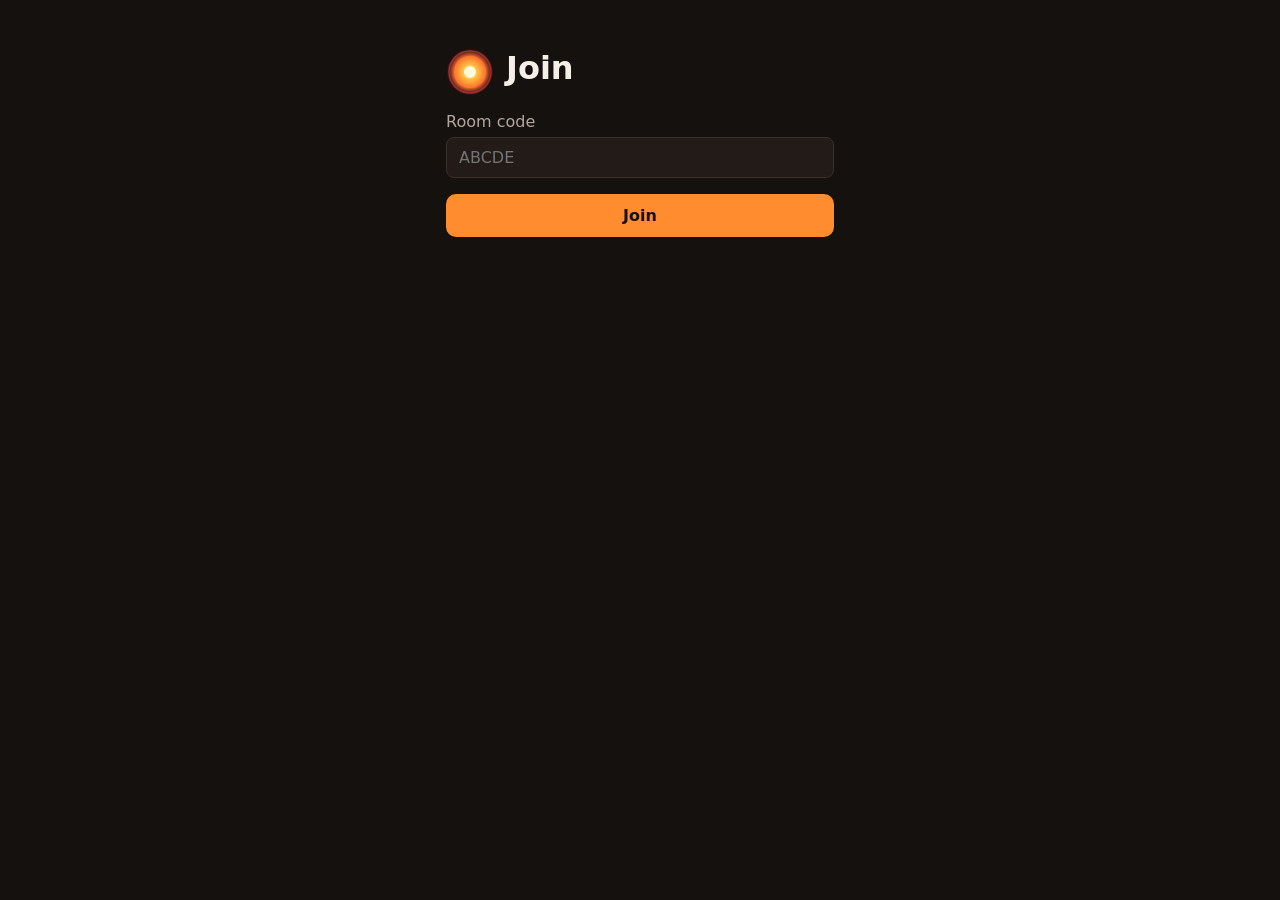
==== web/play.html @ 774c9a34 "Hotzones: live touch voting for facilitated sessions A facilitator starts a room, people join by QR " ====
<!doctype html>
<html lang="en">
<head>
  <meta charset="utf-8">
  <meta name="viewport" content="width=device-width, initial-scale=1, maximum-scale=1, user-scalable=no, viewport-fit=cover">
  <meta name="theme-color" content="#15110f">
  <title>Hotzones</title>
  <link rel="icon" href="logo.svg">
  <link rel="stylesheet" href="css/style.css">
</head>
<body class="play">
  <form id="join" class="panel" hidden>
    <div class="brand"><img src="logo.svg" alt="" width="48" height="48"><h1>Join</h1></div>
    <label class="field">Room code
      <input id="code" autocomplete="off" autocapitalize="characters" maxlength="5" placeholder="ABCDE">
    </label>
    <button>Join</button>
  </form>

  <main id="game" class="game" hidden>
    <canvas id="pad"></canvas>
    <div class="status"><span id="room"></span><span id="people"></span></div>
  </main>

  <section id="message" class="panel" hidden>
    <div class="brand"><img src="logo.svg" alt="" width="48" height="48"><h2 id="message-title"></h2></div>
    <p id="message-text"></p>
  </section>

  <script type="module" src="js/play.js"></script>
</body>
</html>
---- web/css/style.css ----
:root {
  --bg: #15110f;
  --surface: #221b18;
  --line: #3a2f2a;
  --text: #f6efe8;
  --muted: #b3a69c;
  --accent: #ff8c2e;
  --danger: #e8333a;
  font-family: system-ui, -apple-system, "Segoe UI", sans-serif;
  color: var(--text);
  background: var(--bg);
}

* { box-sizing: border-box; }
html, body { margin: 0; height: 100%; }
body { background: var(--bg); }
[hidden] { display: none !important; }

h1, h2 { margin: 0 0 8px; }
p { color: var(--muted); }

button, .button {
  font: inherit;
  font-weight: 600;
  color: var(--bg);
  background: var(--accent);
  border: 0;
  border-radius: 10px;
  padding: 12px 20px;
  cursor: pointer;
  text-decoration: none;
  display: inline-block;
  text-align: center;
}
button.secondary, .button.secondary { color: var(--text); background: var(--surface); border: 1px solid var(--line); }
button.danger { background: var(--danger); color: var(--text); }

input, select {
  font: inherit;
  color: var(--text);
  background: var(--surface);
  border: 1px solid var(--line);
  border-radius: 8px;
  padding: 10px 12px;
}
input[type="range"] { padding: 0; accent-color: var(--accent); }

.panel {
  max-width: 420px;
  margin: 0 auto;
  padding: 48px 16px;
  display: flex;
  flex-direction: column;
  gap: 16px;
}
.brand { display: flex; align-items: center; gap: 12px; }
.field { display: flex; flex-direction: column; gap: 6px; color: var(--muted); }
.error { color: var(--danger); min-height: 1.2em; margin: 0; }

/* Splash */
.splash {
  position: fixed;
  inset: 0;
  z-index: 10;
  display: flex;
  flex-direction: column;
  align-items: center;
  justify-content: center;
  gap: 4px;
  background: var(--bg);
  transition: opacity 0.4s;
}
.splash img { animation: pulse 1.4s ease-in-out infinite; margin-bottom: 12px; }
.splash h1 { font-size: 2.2rem; margin: 0; }
.splash p { margin: 0; }
.splash.hide { opacity: 0; pointer-events: none; }
@keyframes pulse { 50% { transform: scale(1.08); } }

/* Host */
.live {
  height: 100%;
  display: grid;
  grid-template-columns: 1fr 280px;
}
/* The stage is filled by the session's theme (web/themes/). */
.stage { position: relative; min-width: 0; min-height: 0; overflow: hidden; }
.sidebar {
  display: flex;
  flex-direction: column;
  gap: 14px;
  padding: 20px;
  background: var(--surface);
  border-left: 1px solid var(--line);
  overflow-y: auto;
}
.qr img { width: 100%; image-rendering: pixelated; border-radius: 8px; background: #fff; }
.code { font-size: 2.4rem; font-weight: 700; letter-spacing: 0.12em; text-align: center; }
.join-url { font-size: 0.85rem; color: var(--muted); text-align: center; word-break: break-all; }
.stats { font-size: 1.1rem; font-weight: 600; }
.sidebar .spacer { flex: 1; }
.summary { list-style: none; padding: 0; margin: 0; }
.summary li { display: flex; justify-content: space-between; padding: 6px 0; border-bottom: 1px solid var(--line); }

/* Player */
body.play { overscroll-behavior: none; touch-action: none; -webkit-user-select: none; user-select: none; -webkit-touch-callout: none; }
.game { position: fixed; inset: 0; }
.game canvas { width: 100%; height: 100%; display: block; touch-action: none; }
.status {
  position: absolute;
  top: 0;
  left: 0;
  right: 0;
  padding: 8px 16px;
  font-size: 0.85rem;
  color: var(--muted);
  pointer-events: none;
  display: flex;
  justify-content: space-between;
}

@media (max-width: 700px) {
  .live { grid-template-columns: 1fr; grid-template-rows: 1fr auto; }
  .sidebar { border-left: 0; border-top: 1px solid var(--line); }
  .qr { max-width: 160px; margin: 0 auto; }
}
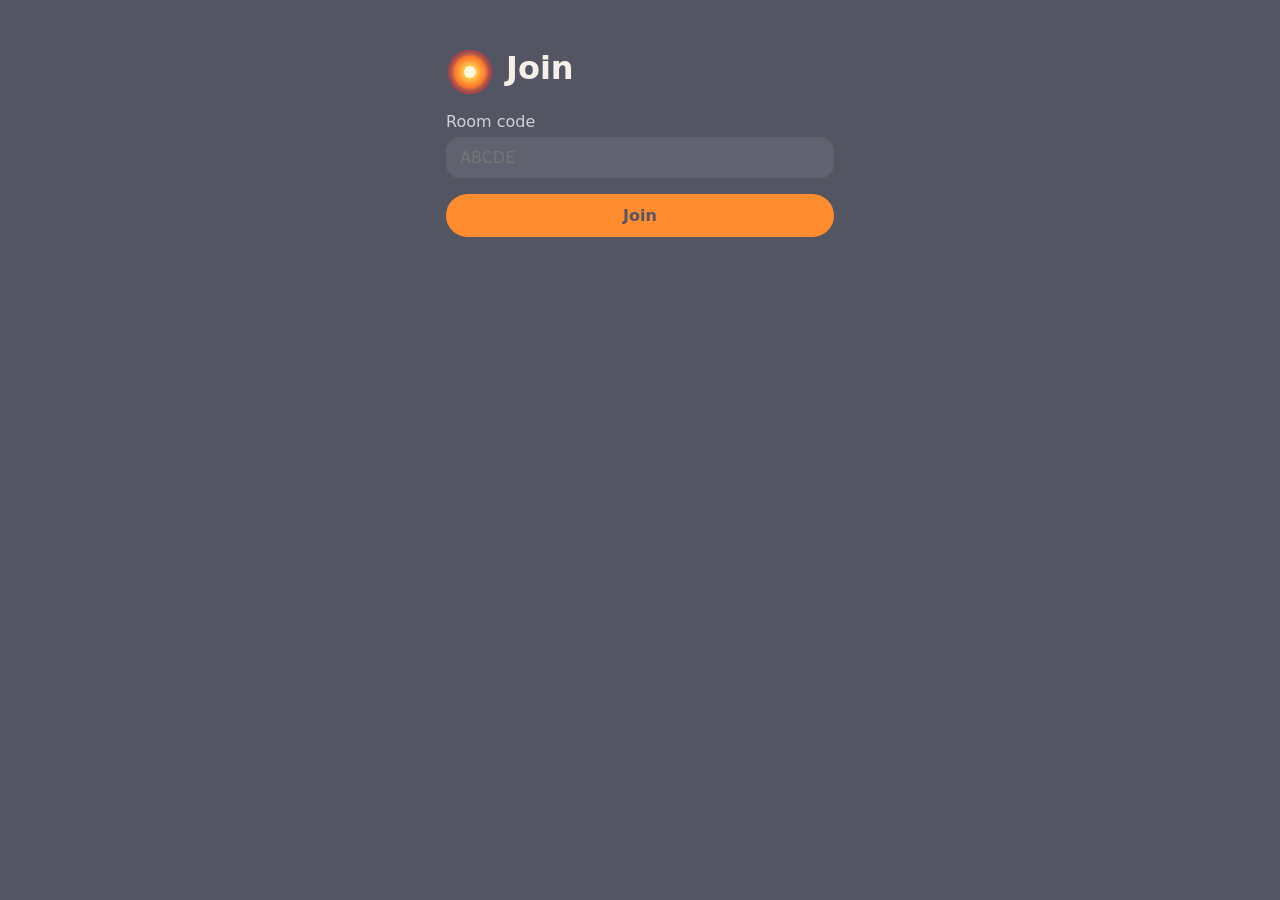
==== commit 2ff2e978: "Our house theme, lighter background, fixed-zone themes hide the count - New theme "Our house": four " ====
--- a/web/play.html
+++ b/web/play.html
@@ -3,7 +3,7 @@
 <head>
   <meta charset="utf-8">
   <meta name="viewport" content="width=device-width, initial-scale=1, maximum-scale=1, user-scalable=no, viewport-fit=cover">
-  <meta name="theme-color" content="#15110f">
+  <meta name="theme-color" content="#545563">
   <title>Hotzones</title>
   <link rel="icon" href="logo.svg">
   <link rel="stylesheet" href="css/style.css">
--- a/web/css/style.css
+++ b/web/css/style.css
@@ -1,9 +1,9 @@
 :root {
-  --bg: #15110f;
-  --surface: #221b18;
-  --line: #3a2f2a;
+  --bg: #545563;
+  --surface: #61626f;
+  --line: #6e6f7c;
   --text: #f6efe8;
-  --muted: #b3a69c;
+  --muted: #cfd0d9;
   --accent: #ff8c2e;
   --danger: #e8333a;
   font-family: system-ui, -apple-system, "Segoe UI", sans-serif;
@@ -25,23 +25,23 @@
   color: var(--bg);
   background: var(--accent);
   border: 0;
-  border-radius: 10px;
+  border-radius: 999px;
   padding: 12px 20px;
   cursor: pointer;
   text-decoration: none;
   display: inline-block;
   text-align: center;
 }
-button.secondary, .button.secondary { color: var(--text); background: var(--surface); border: 1px solid var(--line); }
+button.secondary, .button.secondary { color: var(--text); background: rgba(255, 255, 255, 0.07); }
 button.danger { background: var(--danger); color: var(--text); }
 
 input, select {
   font: inherit;
   color: var(--text);
   background: var(--surface);
-  border: 1px solid var(--line);
-  border-radius: 8px;
-  padding: 10px 12px;
+  border: 0;
+  border-radius: 14px;
+  padding: 11px 14px;
 }
 input[type="range"] { padding: 0; accent-color: var(--accent); }
 
@@ -55,6 +55,33 @@
 }
 .brand { display: flex; align-items: center; gap: 12px; }
 .field { display: flex; flex-direction: column; gap: 6px; color: var(--muted); }
+
+/* Zone label rows: a colour swatch that opens the Riso palette, then the name. */
+.zone-row { position: relative; display: flex; gap: 8px; }
+.zone-row input { flex: 1; min-width: 0; }
+.swatch {
+  flex: none;
+  width: 42px;
+  height: 42px;
+  padding: 0;
+  border-radius: 50%;
+  border: 0;
+}
+.palette {
+  position: absolute;
+  z-index: 5;
+  top: 48px;
+  left: 0;
+  display: grid;
+  grid-template-columns: repeat(6, 36px);
+  gap: 8px;
+  padding: 10px;
+  background: var(--surface);
+  border-radius: 20px;
+  box-shadow: 0 8px 24px rgba(0, 0, 0, 0.5);
+}
+.palette .swatch { width: 36px; height: 36px; }
+.palette .swatch.chosen { box-shadow: 0 0 0 3px var(--surface), 0 0 0 5px var(--text); }
 .error { color: var(--danger); min-height: 1.2em; margin: 0; }
 
 /* Splash */
@@ -89,8 +116,7 @@
   flex-direction: column;
   gap: 14px;
   padding: 20px;
-  background: var(--surface);
-  border-left: 1px solid var(--line);
+  background: linear-gradient(to right, transparent, var(--surface) 40px);
   overflow-y: auto;
 }
 .qr img { width: 100%; image-rendering: pixelated; border-radius: 8px; background: #fff; }
@@ -99,7 +125,7 @@
 .stats { font-size: 1.1rem; font-weight: 600; }
 .sidebar .spacer { flex: 1; }
 .summary { list-style: none; padding: 0; margin: 0; }
-.summary li { display: flex; justify-content: space-between; padding: 6px 0; border-bottom: 1px solid var(--line); }
+.summary li { display: flex; justify-content: space-between; padding: 6px 0; }
 
 /* Player */
 body.play { overscroll-behavior: none; touch-action: none; -webkit-user-select: none; user-select: none; -webkit-touch-callout: none; }
@@ -120,6 +146,6 @@
 
 @media (max-width: 700px) {
   .live { grid-template-columns: 1fr; grid-template-rows: 1fr auto; }
-  .sidebar { border-left: 0; border-top: 1px solid var(--line); }
+  .sidebar { background: linear-gradient(to bottom, transparent, var(--surface) 40px); }
   .qr { max-width: 160px; margin: 0 auto; }
 }
